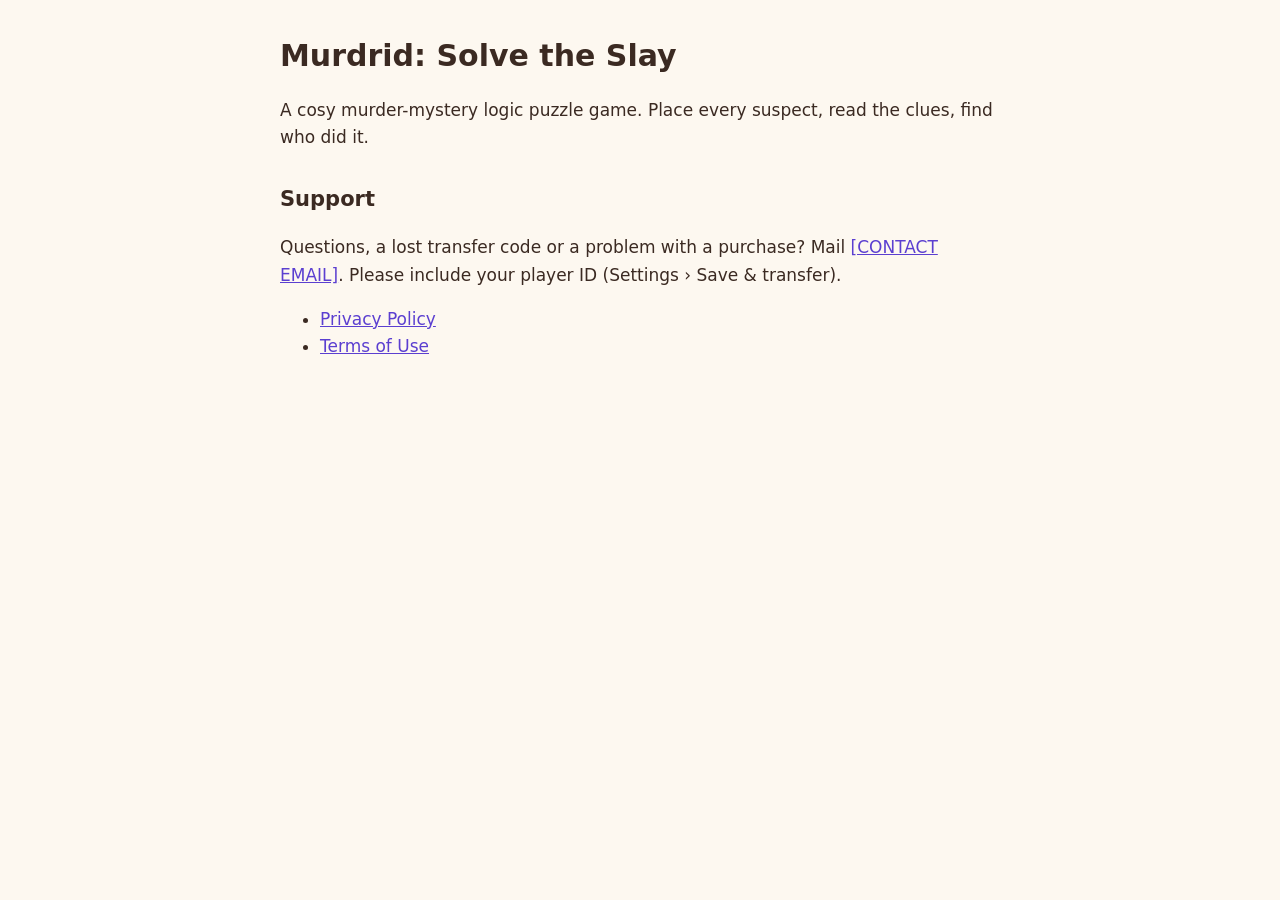
==== docs/index.html @ bdf57f39 "Privacy policy, terms and support page Co-Authored-By: Claude Opus 5.5 <noreply@anthropic.com>" ====
<!doctype html>
<html lang="en">
<head>
<meta charset="utf-8">
<meta name="viewport" content="width=device-width,initial-scale=1">
<title>Murdrid: Solve the Slay</title>
<link rel="stylesheet" href="style.css">
</head>
<body>
<main>
<h1>Murdrid: Solve the Slay</h1>
<p>A cosy murder-mystery logic puzzle game. Place every suspect, read the clues, find who did it.</p>
<h2>Support</h2>
<p>Questions, a lost transfer code or a problem with a purchase? Mail <a href="mailto:[CONTACT EMAIL]">[CONTACT EMAIL]</a>. Please include your player ID (Settings › Save &amp; transfer).</p>
<ul>
<li><a href="privacy.html">Privacy Policy</a></li>
<li><a href="terms.html">Terms of Use</a></li>
</ul>
</main>
</body>
</html>
---- docs/style.css ----
:root { color-scheme: light dark; --bg: #fdf8f0; --ink: #3b2a22; --soft: #6a5446; --link: #5b3fd0; }
@media (prefers-color-scheme: dark) { :root { --bg: #1d1730; --ink: #f1e9ff; --soft: #c8bde0; --link: #b7a4ff; } }
body { margin: 0; background: var(--bg); color: var(--ink); font: 17px/1.6 system-ui, -apple-system, "Segoe UI", sans-serif; }
main { max-width: 720px; margin: 0 auto; padding: 32px 16px 64px; }
h1 { font-size: 30px; margin: 0 0 4px; }
h2 { font-size: 21px; margin-top: 32px; }
h3 { font-size: 17px; margin-bottom: 4px; }
.meta { color: var(--soft); margin-top: 0; }
a { color: var(--link); }
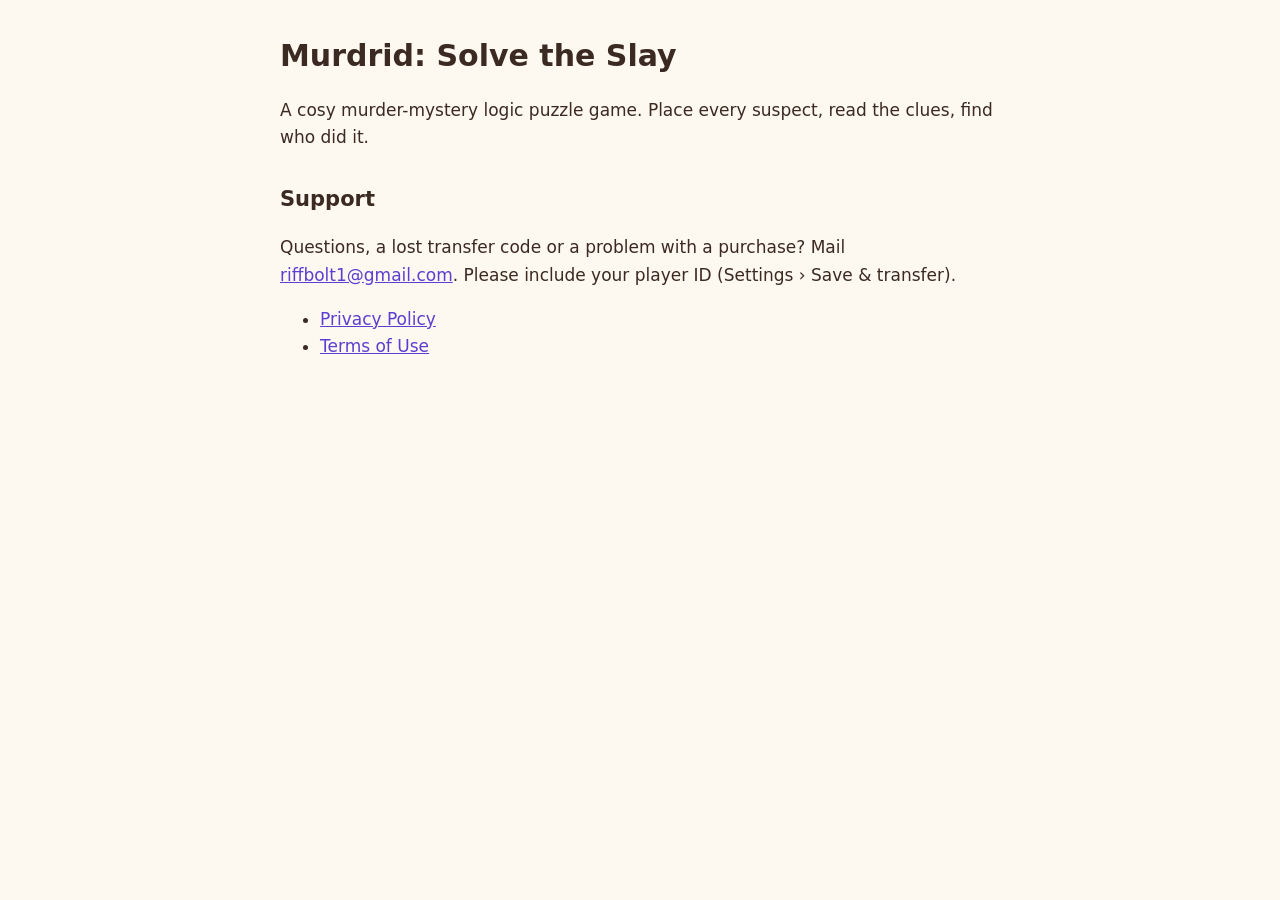
==== commit 1c5fcc97: "Fill in name, country and contact address Co-Authored-By: Claude Opus 5.5 <noreply@anthropic.com>" ====
--- a/docs/index.html
+++ b/docs/index.html
@@ -11,7 +11,7 @@
 <h1>Murdrid: Solve the Slay</h1>
 <p>A cosy murder-mystery logic puzzle game. Place every suspect, read the clues, find who did it.</p>
 <h2>Support</h2>
-<p>Questions, a lost transfer code or a problem with a purchase? Mail <a href="mailto:[CONTACT EMAIL]">[CONTACT EMAIL]</a>. Please include your player ID (Settings › Save &amp; transfer).</p>
+<p>Questions, a lost transfer code or a problem with a purchase? Mail <a href="mailto:riffbolt1@gmail.com">riffbolt1@gmail.com</a>. Please include your player ID (Settings › Save &amp; transfer).</p>
 <ul>
 <li><a href="privacy.html">Privacy Policy</a></li>
 <li><a href="terms.html">Terms of Use</a></li>
